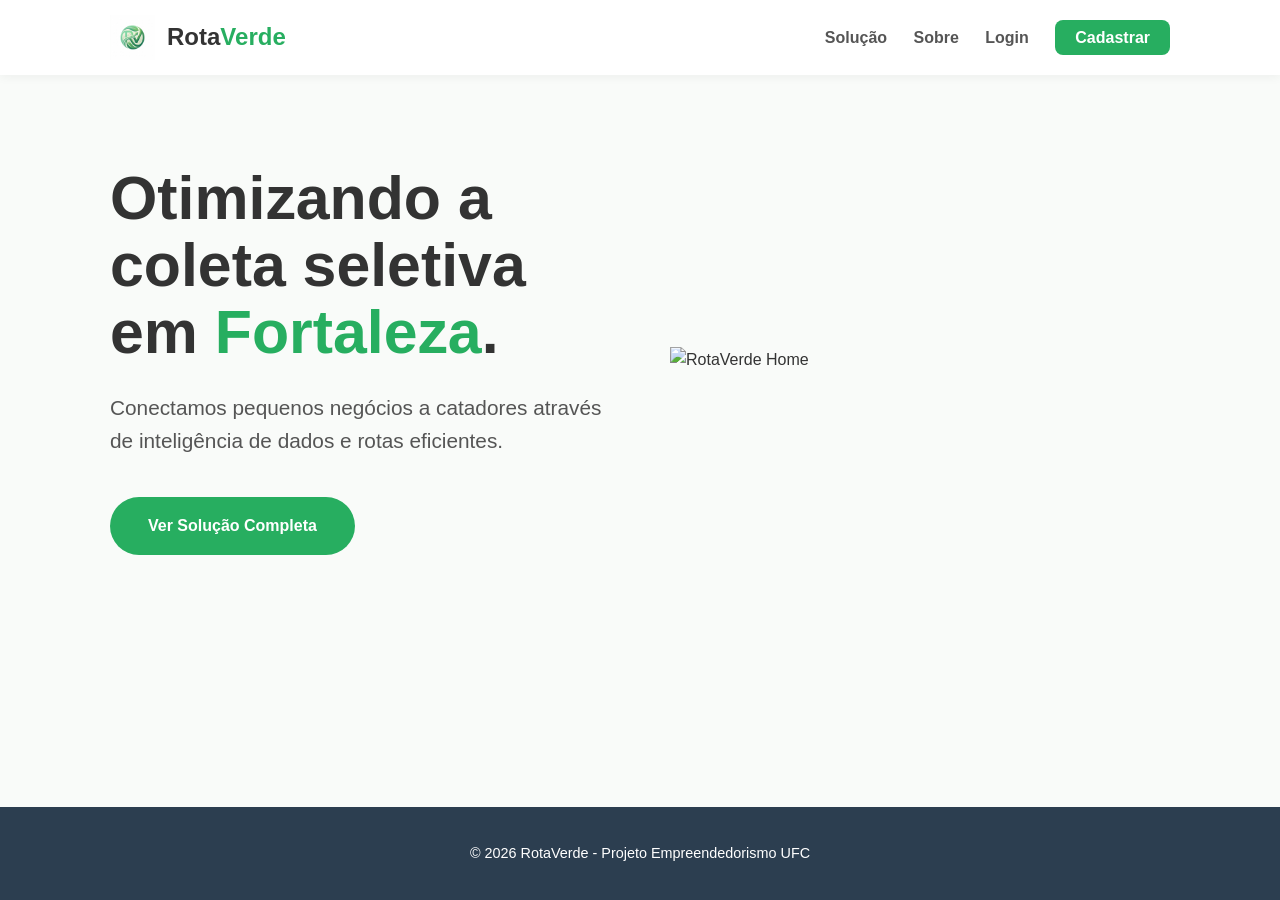
==== index.html @ 8f579225 "first commit" ====
<!DOCTYPE html>
<html lang="pt-br">
<head>
    <meta charset="UTF-8">
    <meta name="viewport" content="width=device-width, initial-scale=1.0">
    <title>RotaVerde | Logística Sustentável</title>
    <link rel="stylesheet" href="style.css">
</head>
<body>
    <header class="navbar">
        <div class="container">
            <a href="index.html" class="logo-box">
                <img src="assets/logo.png" alt="Logo RotaVerde" class="logo-img">
                Rota<span>Verde</span>
            </a>
            <nav>
                <a href="solucao.html">Solução</a>
                <a href="sobre.html">Sobre</a>
                <a href="login.html">Login</a>
                <a href="cadastro.html" class="btn-nav">Cadastrar</a>
            </nav>
        </div>
    </header>

    <main>
        <section style="padding: 90px 0;">
            <div class="container" style="display: flex; align-items: center; gap: 60px; flex-wrap: wrap;">
                <div style="flex: 1; min-width: 320px;">
                    <h1 style="font-size: 3.8rem; line-height: 1.1; margin-bottom: 25px;">Otimizando a coleta seletiva em <span>Fortaleza</span>.</h1>
                    <p style="font-size: 1.3rem; color: #555; margin-bottom: 40px;">Conectamos pequenos negócios a catadores através de inteligência de dados e rotas eficientes.</p>
                    <a href="solucao.html" class="btn-main">Ver Solução Completa</a>
                </div>
                <div style="flex: 1; min-width: 380px;">
                    <img src="assets/hero-illustration.png" alt="RotaVerde Home" style="width: 100%;">
                </div>
            </div>
        </section>
    </main>

    <footer>
        <p>&copy; 2026 RotaVerde - Projeto Empreendedorismo UFC</p>
    </footer>
</body>
</html>
---- style.css ----
/* Configurações Globais */
* {
    margin: 0;
    padding: 0;
    box-sizing: border-box;
}

html, body {
    height: 100%;
}

body {
    display: flex;
    flex-direction: column;
    font-family: 'Inter', -apple-system, sans-serif;
    color: #333;
    background-color: #f9fbf9;
    line-height: 1.6;
}

.container {
    max-width: 1100px;
    margin: 0 auto;
    padding: 0 20px;
}

span { color: #27ae60; font-weight: bold; }

/* Navbar Única */
.navbar {
    background: #fff;
    padding: 15px 0;
    box-shadow: 0 2px 10px rgba(0,0,0,0.05);
    position: sticky;
    top: 0;
    z-index: 1000;
}

.navbar .container {
    display: flex;
    justify-content: space-between;
    align-items: center;
}

.logo-box {
    display: flex;
    align-items: center;
    text-decoration: none;
    font-size: 1.5rem;
    color: #333;
    font-weight: 800;
}

.logo-img {
    height: 45px;
    margin-right: 12px;
}

nav a {
    text-decoration: none;
    color: #555;
    margin-left: 22px;
    font-weight: 600;
    transition: 0.3s;
}

nav a:hover { color: #27ae60; }

.btn-nav {
    background: #27ae60;
    color: white !important;
    padding: 9px 20px;
    border-radius: 8px;
}

/* Flexbox para Footer */
main {
    flex: 1;
}

/* Botões */
.btn-main {
    background: #27ae60;
    color: white;
    padding: 16px 38px;
    text-decoration: none;
    font-weight: bold;
    border-radius: 50px;
    display: inline-block;
    transition: 0.3s;
    border: none;
    cursor: pointer;
}

.btn-main:hover {
    background: #219150;
    transform: translateY(-2px);
    box-shadow: 0 5px 15px rgba(39, 174, 96, 0.3);
}

/* Estilo Formulários (Login/Cadastro) */
.form-wrapper {
    background: url('assets/cadastro-bg.png') no-repeat center center;
    background-size: cover;
    display: flex;
    align-items: center;
    justify-content: center;
    padding: 60px 0;
    flex: 1;
}

.form-card {
    background: rgba(255, 255, 255, 0.98);
    padding: 45px;
    border-radius: 20px;
    box-shadow: 0 20px 40px rgba(0,0,0,0.12);
    width: 100%;
    max-width: 420px;
    text-align: center;
}

.form-card input, .form-card select {
    width: 100%;
    padding: 14px;
    margin-bottom: 18px;
    border: 1px solid #ddd;
    border-radius: 12px;
    font-size: 1rem;
    background: #fafafa;
}

/* Rodapé */
footer {
    text-align: center;
    padding: 35px 0;
    background: #2c3e50;
    color: white;
    font-size: 0.9rem;
}
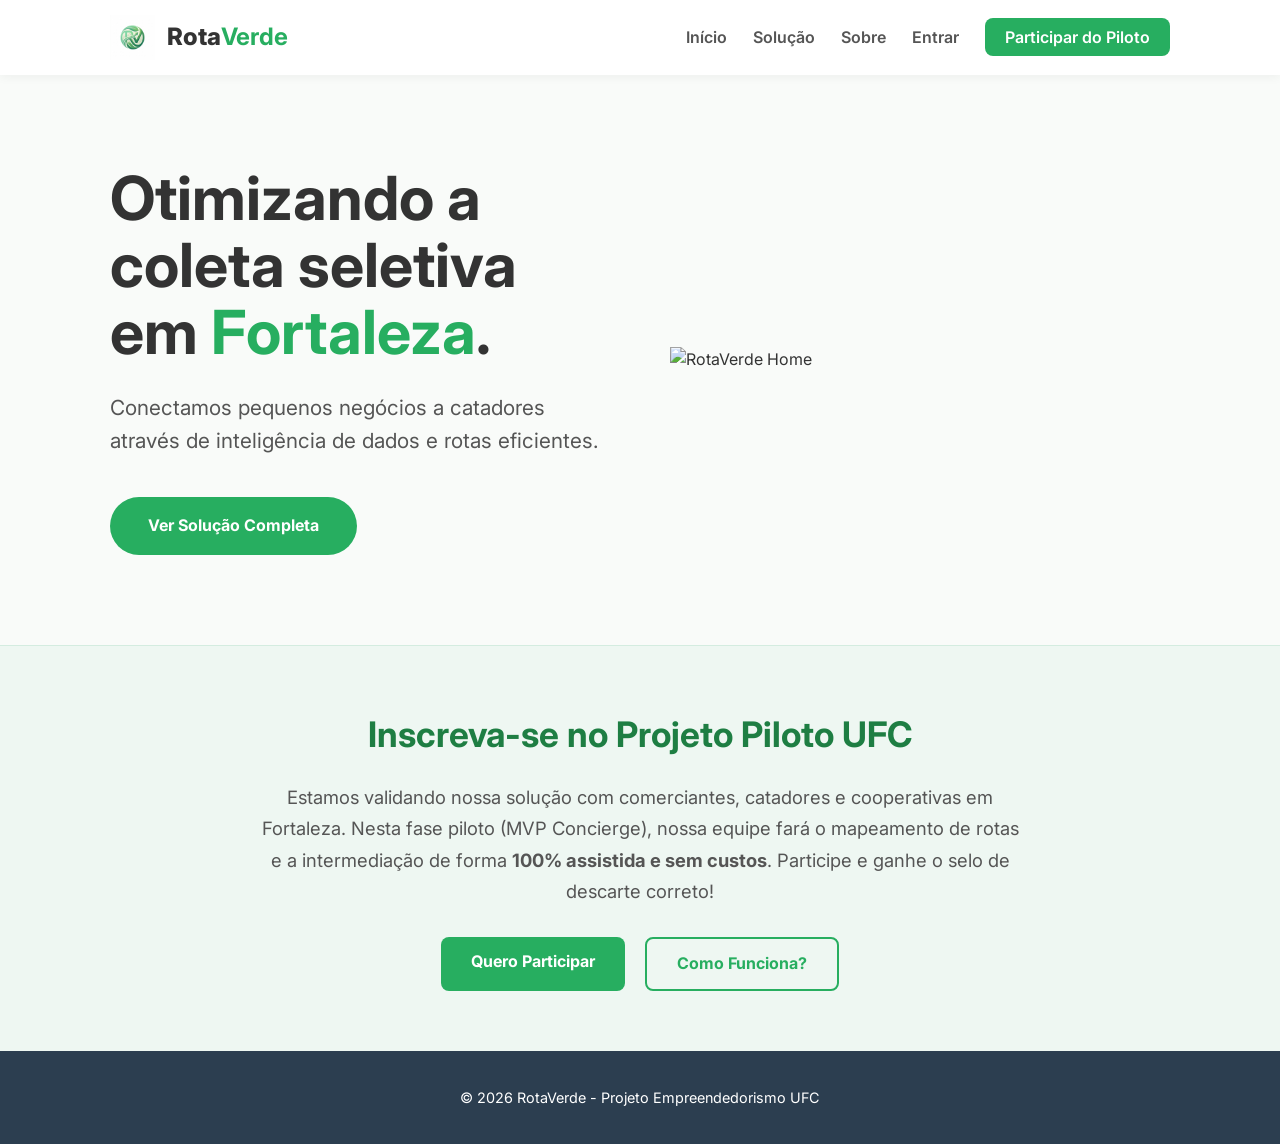
==== commit 9037501d: "Melhorias de MVP Concierge, padronização de navbar/footer e responsividade (Atividade 7)" ====
--- a/index.html
+++ b/index.html
@@ -3,7 +3,8 @@
 <head>
     <meta charset="UTF-8">
     <meta name="viewport" content="width=device-width, initial-scale=1.0">
-    <title>RotaVerde | Logística Sustentável</title>
+    <meta name="description" content="RotaVerde - Conectando pequenos comércios a catadores autônomos e cooperativas em Fortaleza para otimização de rotas e descarte sustentável.">
+    <title>RotaVerde | Logística Reversa e Coleta Seletiva em Fortaleza</title>
     <link rel="stylesheet" href="style.css">
 </head>
 <body>
@@ -14,10 +15,11 @@
                 Rota<span>Verde</span>
             </a>
             <nav>
+                <a href="index.html">Início</a>
                 <a href="solucao.html">Solução</a>
                 <a href="sobre.html">Sobre</a>
-                <a href="login.html">Login</a>
-                <a href="cadastro.html" class="btn-nav">Cadastrar</a>
+                <a href="login.html">Entrar</a>
+                <a href="cadastro.html" class="btn-nav">Participar do Piloto</a>
             </nav>
         </div>
     </header>
@@ -35,6 +37,21 @@
                 </div>
             </div>
         </section>
+
+        <section style="padding: 60px 0; background: #eef7f2; border-top: 1px solid #d4ece0;">
+            <div class="container" style="text-align: center; max-width: 800px;">
+                <h2 style="font-size: 2.2rem; margin-bottom: 20px; color: #1e7e43;">Inscreva-se no Projeto Piloto UFC</h2>
+                <p style="font-size: 1.15rem; color: #555; margin-bottom: 30px; line-height: 1.7;">
+                    Estamos validando nossa solução com comerciantes, catadores e cooperativas em Fortaleza. 
+                    Nesta fase piloto (MVP Concierge), nossa equipe fará o mapeamento de rotas e a intermediação 
+                    de forma <strong>100% assistida e sem custos</strong>. Participe e ganhe o selo de descarte correto!
+                </p>
+                <div style="display: flex; justify-content: center; gap: 20px; flex-wrap: wrap;">
+                    <a href="cadastro.html" class="btn-main" style="padding: 12px 30px; border-radius: 8px;">Quero Participar</a>
+                    <a href="solucao.html" class="btn-main" style="background: transparent; color: #27ae60; border: 2px solid #27ae60; padding: 12px 30px; border-radius: 8px;">Como Funciona?</a>
+                </div>
+            </div>
+        </section>
     </main>
 
     <footer>
--- a/style.css
+++ b/style.css
@@ -1,3 +1,5 @@
+@import url('https://fonts.googleapis.com/css2?family=Inter:wght@400;600;700;800&display=swap');
+
 /* Configurações Globais */
 * {
     margin: 0;
@@ -127,6 +129,13 @@
     border-radius: 12px;
     font-size: 1rem;
     background: #fafafa;
+    transition: border-color 0.3s, box-shadow 0.3s;
+}
+
+.form-card input:focus, .form-card select:focus {
+    border-color: #27ae60;
+    box-shadow: 0 0 0 3px rgba(39, 174, 96, 0.15);
+    outline: none;
 }
 
 /* Rodapé */
@@ -136,4 +145,45 @@
     background: #2c3e50;
     color: white;
     font-size: 0.9rem;
+}
+
+/* Responsividade e Layout Mobile */
+@media (max-width: 768px) {
+    .navbar .container {
+        flex-direction: column;
+        gap: 15px;
+        text-align: center;
+    }
+    
+    nav {
+        display: flex;
+        flex-wrap: wrap;
+        justify-content: center;
+        gap: 10px;
+    }
+    
+    nav a {
+        margin: 5px 10px;
+        font-size: 0.95rem;
+    }
+    
+    .btn-nav {
+        padding: 6px 15px;
+    }
+
+    h1 {
+        font-size: 2.5rem !important;
+        text-align: center;
+    }
+    
+    main section .container {
+        flex-direction: column-reverse;
+        text-align: center;
+        padding: 40px 0 !important;
+        gap: 30px !important;
+    }
+    
+    main section .container div {
+        min-width: 100% !important;
+    }
 }
